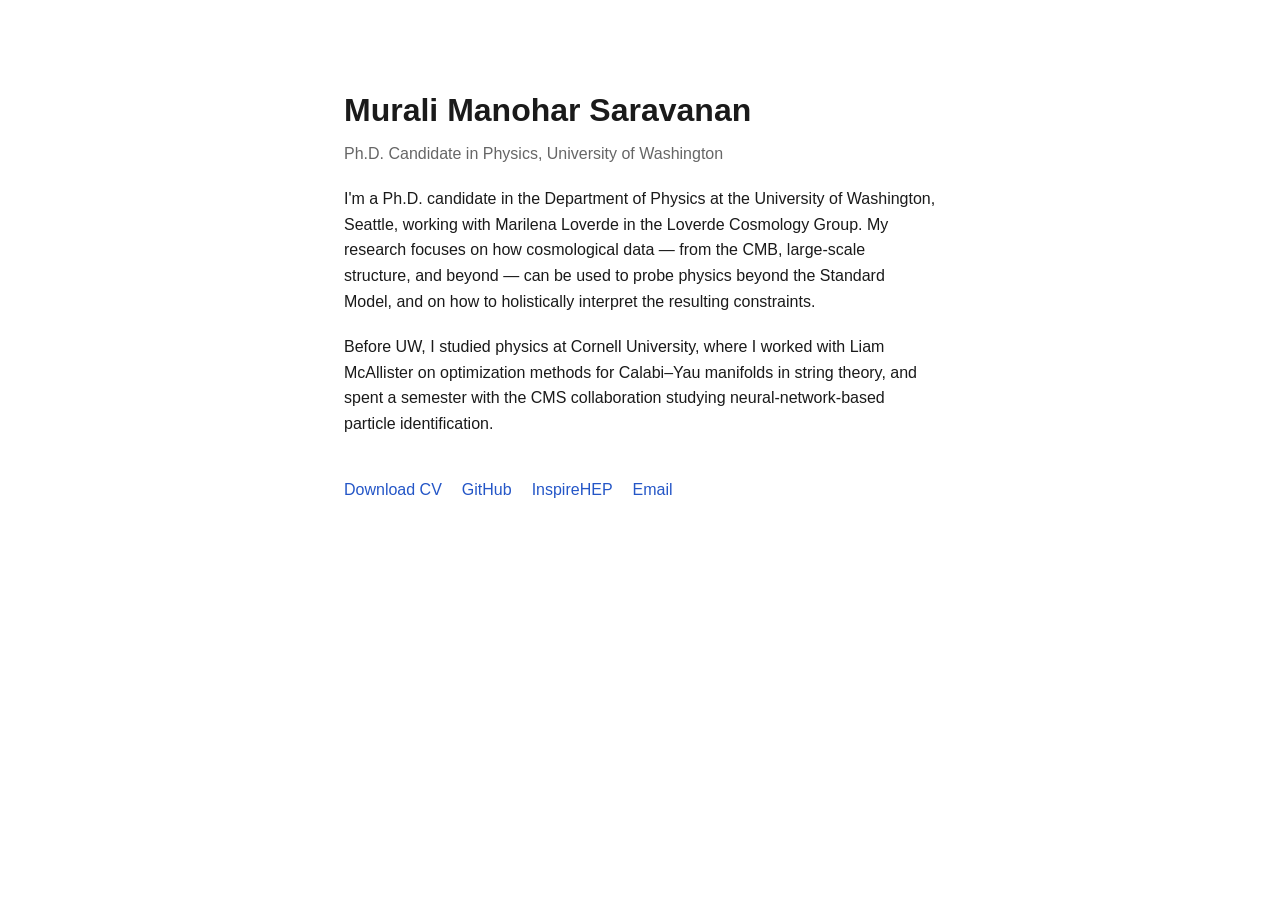
==== index.html @ 8efb51ff "Initial personal website: bio + CV" ====
<!DOCTYPE html>
<html lang="en">
<head>
<meta charset="UTF-8">
<meta name="viewport" content="width=device-width, initial-scale=1.0">
<title>Murali Manohar Saravanan</title>
<link rel="stylesheet" href="style.css">
</head>
<body>
  <main>
    <header>
      <h1>Murali Manohar Saravanan</h1>
      <p class="subtitle">Ph.D. Candidate in Physics, University of Washington</p>
    </header>

    <section class="bio">
      <p>
        I'm a Ph.D. candidate in the Department of Physics at the University of
        Washington, Seattle, working with Marilena Loverde in the Loverde
        Cosmology Group. My research focuses on how cosmological data &mdash;
        from the CMB, large-scale structure, and beyond &mdash; can be used to
        probe physics beyond the Standard Model, and on how to holistically
        interpret the resulting constraints.
      </p>
      <p>
        Before UW, I studied physics at Cornell University, where I worked with
        Liam McAllister on optimization methods for Calabi&ndash;Yau manifolds
        in string theory, and spent a semester with the CMS collaboration
        studying neural-network-based particle identification.
      </p>
    </section>

    <section class="links">
      <a href="cv.pdf">Download CV</a>
      <a href="https://github.com/muralisaravanan/">GitHub</a>
      <a href="https://inspirehep.net/authors/1671325">InspireHEP</a>
      <a href="mailto:msarav@uw.edu">Email</a>
    </section>
  </main>
</body>
</html>
---- style.css ----
:root {
  color-scheme: light dark;
  --fg: #1a1a1a;
  --bg: #ffffff;
  --muted: #666666;
  --accent: #2456c7;
}

@media (prefers-color-scheme: dark) {
  :root {
    --fg: #e8e8e8;
    --bg: #14161a;
    --muted: #a0a0a0;
    --accent: #7aa2ff;
  }
}

* {
  box-sizing: border-box;
}

body {
  margin: 0;
  font-family: -apple-system, BlinkMacSystemFont, "Segoe UI", Helvetica, Arial, sans-serif;
  color: var(--fg);
  background: var(--bg);
  line-height: 1.6;
}

main {
  max-width: 640px;
  margin: 0 auto;
  padding: 4rem 1.5rem;
}

h1 {
  margin-bottom: 0.25rem;
  font-size: 2rem;
}

.subtitle {
  margin-top: 0;
  color: var(--muted);
}

.bio p {
  margin: 1.25rem 0;
}

.links {
  margin-top: 2.5rem;
  display: flex;
  flex-wrap: wrap;
  gap: 1.25rem;
}

.links a {
  color: var(--accent);
  text-decoration: none;
  font-weight: 500;
}

.links a:hover {
  text-decoration: underline;
}
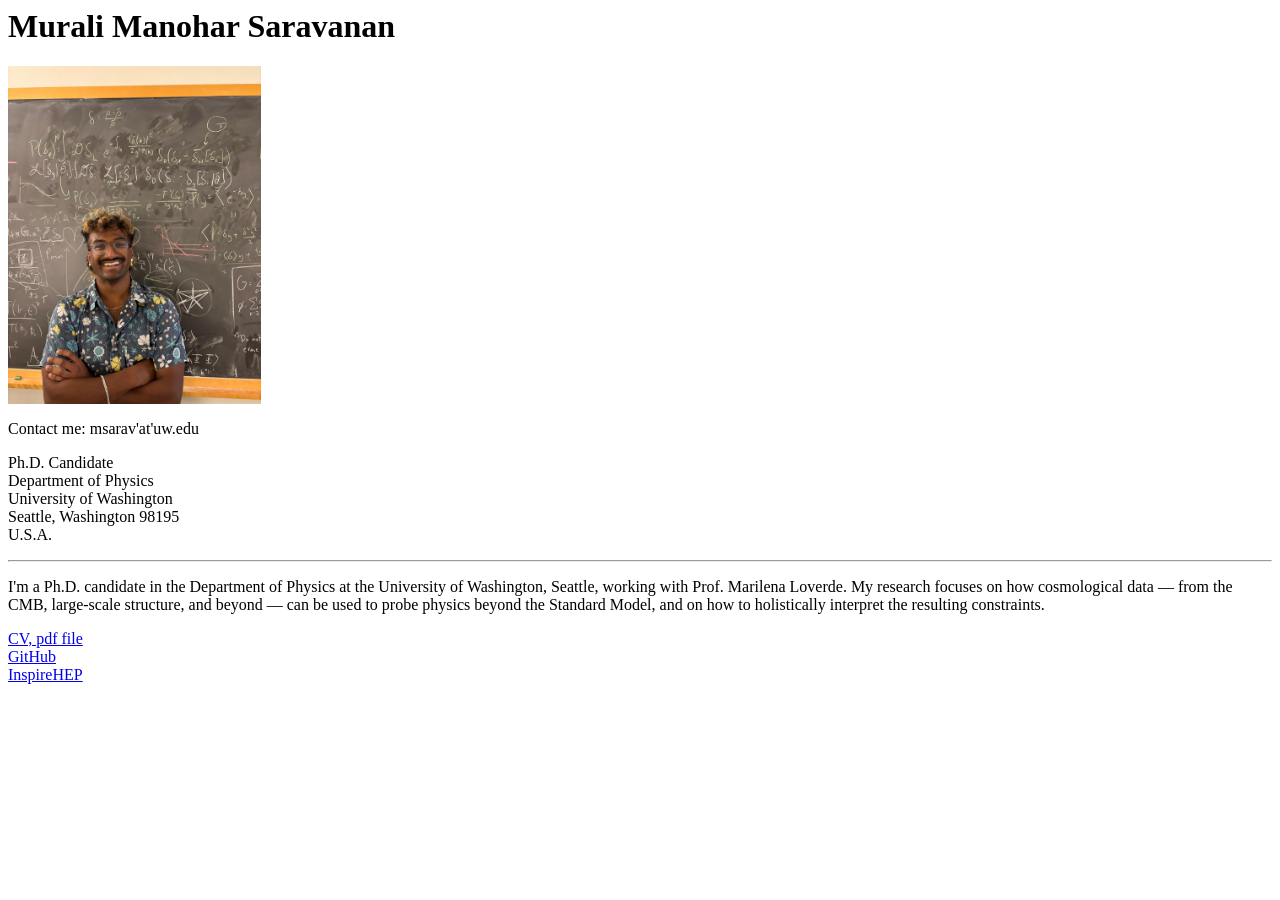
==== commit 5e8dc7d2: "Restyle as plain academic homepage with photo Drop the CSS-styled layout in favor of a bare, unstyle" ====
--- a/index.html
+++ b/index.html
@@ -1,41 +1,43 @@
-<!DOCTYPE html>
-<html lang="en">
+<html>
 <head>
-<meta charset="UTF-8">
-<meta name="viewport" content="width=device-width, initial-scale=1.0">
 <title>Murali Manohar Saravanan</title>
-<link rel="stylesheet" href="style.css">
 </head>
+
 <body>
-  <main>
-    <header>
-      <h1>Murali Manohar Saravanan</h1>
-      <p class="subtitle">Ph.D. Candidate in Physics, University of Washington</p>
-    </header>
 
-    <section class="bio">
-      <p>
-        I'm a Ph.D. candidate in the Department of Physics at the University of
-        Washington, Seattle, working with Marilena Loverde in the Loverde
-        Cosmology Group. My research focuses on how cosmological data &mdash;
-        from the CMB, large-scale structure, and beyond &mdash; can be used to
-        probe physics beyond the Standard Model, and on how to holistically
-        interpret the resulting constraints.
-      </p>
-      <p>
-        Before UW, I studied physics at Cornell University, where I worked with
-        Liam McAllister on optimization methods for Calabi&ndash;Yau manifolds
-        in string theory, and spent a semester with the CMS collaboration
-        studying neural-network-based particle identification.
-      </p>
-    </section>
+<h1>Murali Manohar Saravanan</h1>
 
-    <section class="links">
-      <a href="cv.pdf">Download CV</a>
-      <a href="https://github.com/muralisaravanan/">GitHub</a>
-      <a href="https://inspirehep.net/authors/1671325">InspireHEP</a>
-      <a href="mailto:msarav@uw.edu">Email</a>
-    </section>
-  </main>
+<p>
+<img width="20%" src="murali.jpg" alt="Murali Manohar Saravanan">
+</p>
+
+<p>
+Contact me: msarav'at'uw.edu
+</p>
+
+<p>
+Ph.D. Candidate<br>
+Department of Physics<br>
+University of Washington<br>
+Seattle, Washington 98195<br>
+U.S.A.
+</p>
+
+<hr>
+
+<p>
+I'm a Ph.D. candidate in the Department of Physics at the University of
+Washington, Seattle, working with Prof. Marilena Loverde. My research focuses on
+how cosmological data &mdash; from the CMB, large-scale structure, and beyond
+&mdash; can be used to probe physics beyond the Standard Model, and on how to
+holistically interpret the resulting constraints.
+</p>
+
+<p>
+<a href="cv.pdf">CV, pdf file</a><br>
+<a href="https://github.com/muralisaravanan/">GitHub</a><br>
+<a href="https://inspirehep.net/authors/1671325">InspireHEP</a>
+</p>
+
 </body>
 </html>
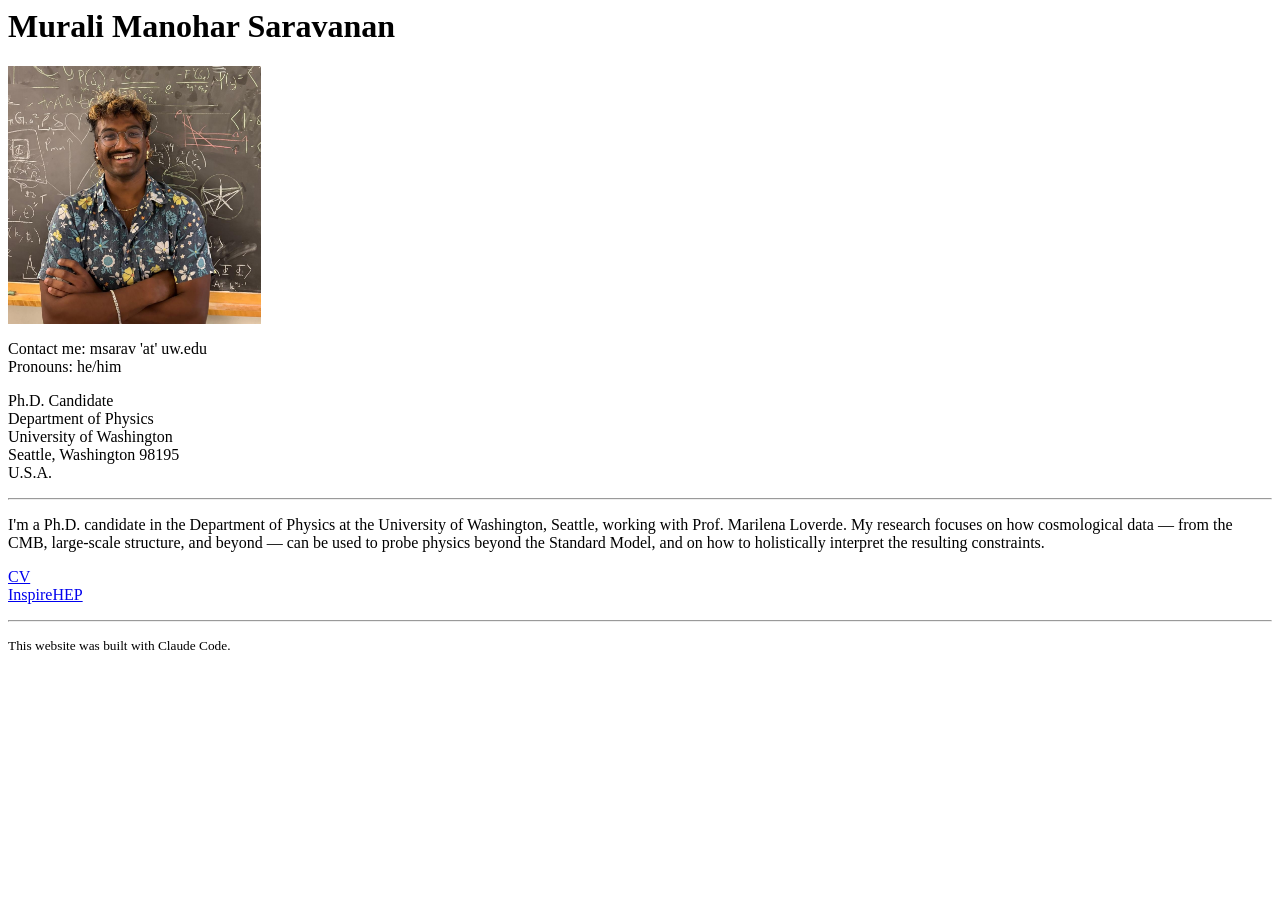
==== commit e05ad95d: "Remove GitHub link, add pronouns and Claude Code credit Also update profile photo." ====
--- a/index.html
+++ b/index.html
@@ -12,7 +12,8 @@
 </p>
 
 <p>
-Contact me: msarav'at'uw.edu
+Contact me: msarav 'at' uw.edu<br>
+Pronouns: he/him
 </p>
 
 <p>
@@ -34,9 +35,14 @@
 </p>
 
 <p>
-<a href="cv.pdf">CV, pdf file</a><br>
-<a href="https://github.com/muralisaravanan/">GitHub</a><br>
+<a href="cv.pdf">CV</a><br>
 <a href="https://inspirehep.net/authors/1671325">InspireHEP</a>
+</p>
+
+<hr>
+
+<p>
+<small>This website was built with Claude Code.</small>
 </p>
 
 </body>
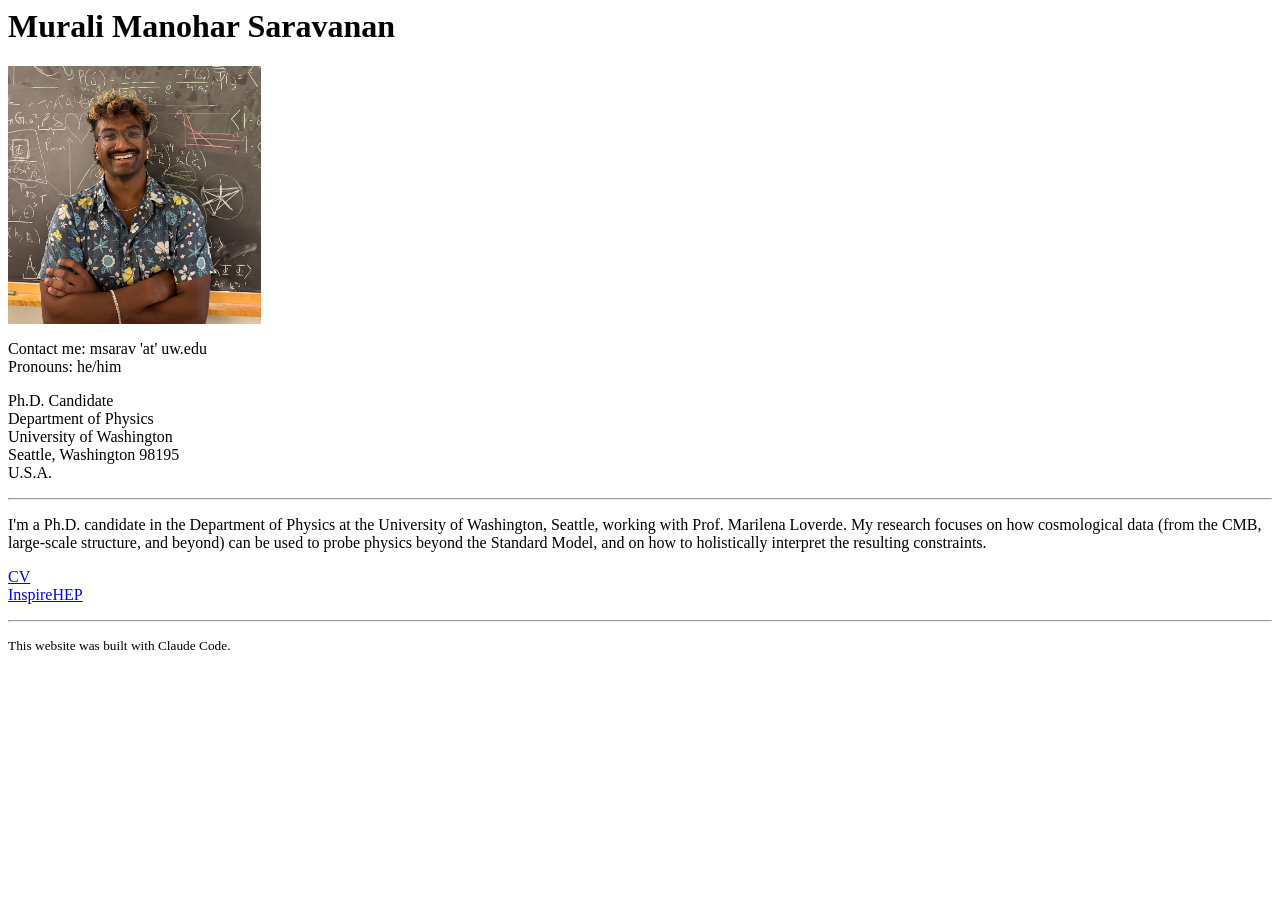
==== commit 4c5a1d57: "Replace em dashes with parentheses in bio" ====
--- a/index.html
+++ b/index.html
@@ -29,9 +29,9 @@
 <p>
 I'm a Ph.D. candidate in the Department of Physics at the University of
 Washington, Seattle, working with Prof. Marilena Loverde. My research focuses on
-how cosmological data &mdash; from the CMB, large-scale structure, and beyond
-&mdash; can be used to probe physics beyond the Standard Model, and on how to
-holistically interpret the resulting constraints.
+how cosmological data (from the CMB, large-scale structure, and beyond) can be
+used to probe physics beyond the Standard Model, and on how to holistically
+interpret the resulting constraints.
 </p>
 
 <p>
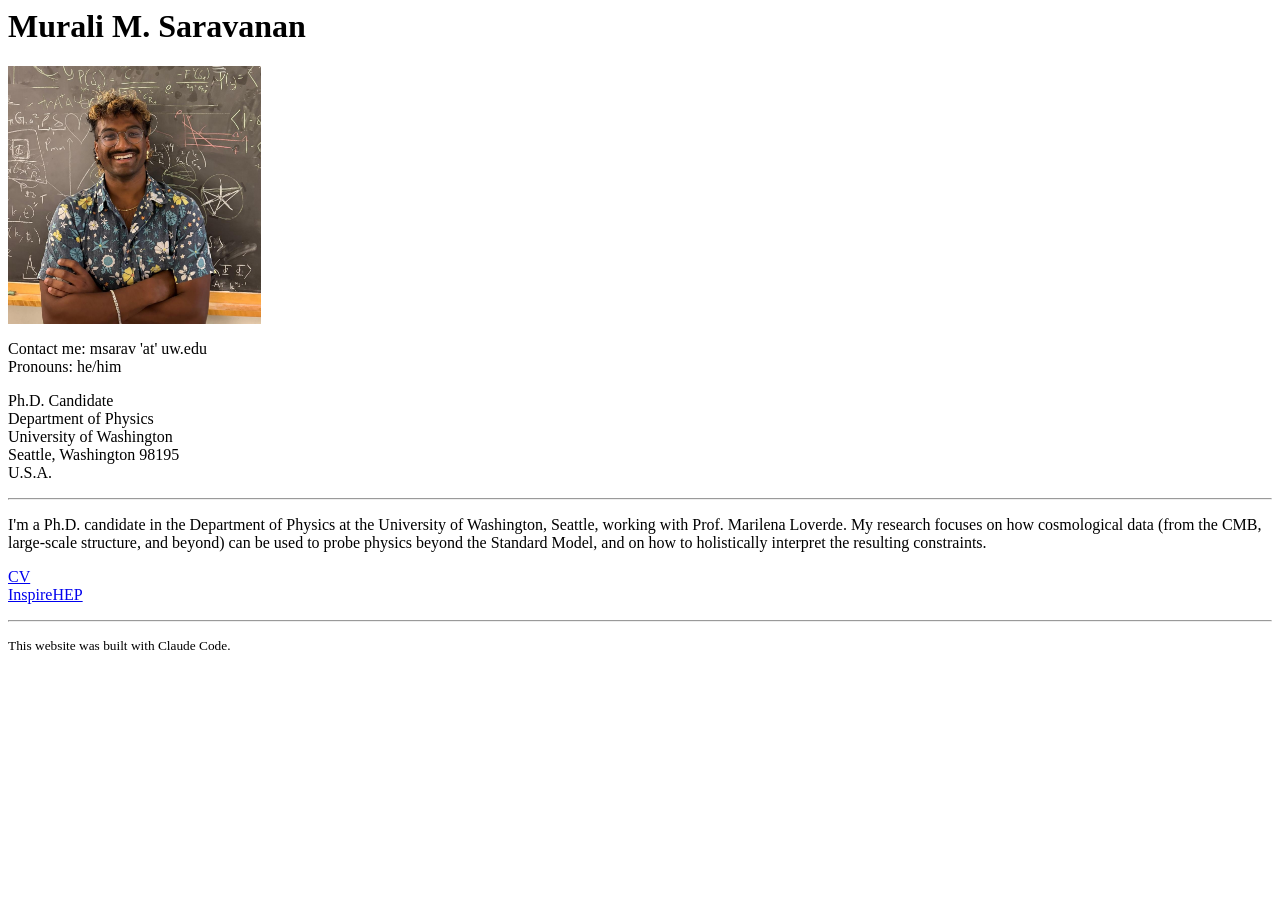
==== commit 6cb06305: "Shorten middle name to initial in name references" ====
--- a/index.html
+++ b/index.html
@@ -1,14 +1,14 @@
 <html>
 <head>
-<title>Murali Manohar Saravanan</title>
+<title>Murali M. Saravanan</title>
 </head>
 
 <body>
 
-<h1>Murali Manohar Saravanan</h1>
+<h1>Murali M. Saravanan</h1>
 
 <p>
-<img width="20%" src="murali.jpg" alt="Murali Manohar Saravanan">
+<img width="20%" src="murali.jpg" alt="Murali M. Saravanan">
 </p>
 
 <p>
